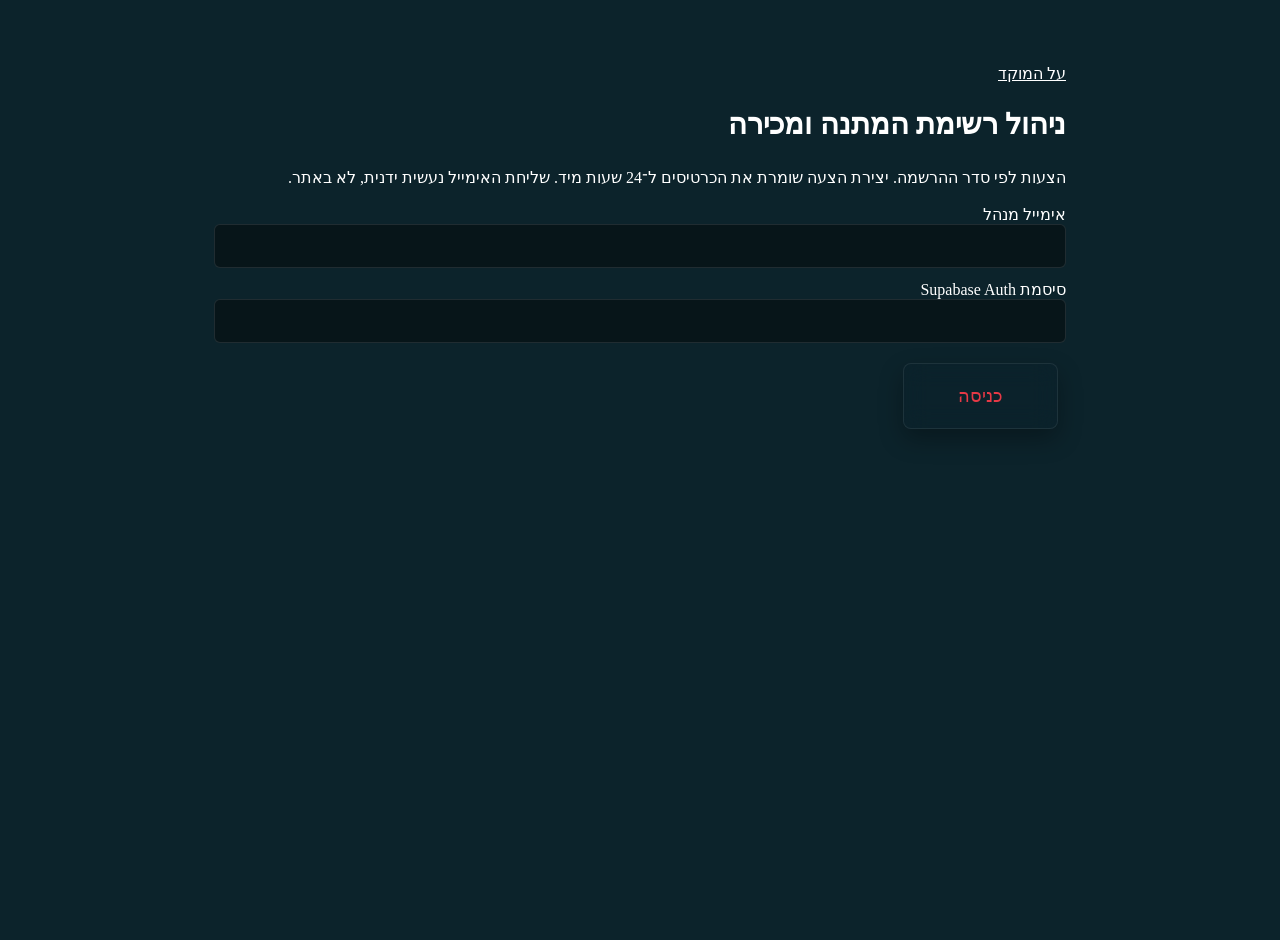
==== admin.html @ a3580128 "יצירת רשימת המתנה" ====
<!doctype html><html lang="he" dir="rtl"><head><meta charset="UTF-8"><meta name="viewport" content="width=device-width,initial-scale=1"><meta name="referrer" content="no-referrer"><meta name="robots" content="noindex,nofollow"><title>על המוקד | ניהול כרטיסים</title><link rel="stylesheet" href="css/style.css"><link rel="stylesheet" href="css/tickets-pages.css"></head><body><main class="tickets-page"><a href="./">על המוקד</a><h1>ניהול רשימת המתנה ומכירה</h1><p>הצעות לפי סדר ההרשמה. יצירת הצעה שומרת את הכרטיסים ל־24 שעות מיד. שליחת האימייל נעשית ידנית, לא באתר.</p><form id="adminLogin"><label>אימייל מנהל<input id="adminEmail" type="email" class="form-control" required autocomplete="username" dir="ltr"></label><label>סיסמת Supabase Auth<input id="adminPassword" type="password" class="form-control" required autocomplete="current-password"></label><button class="btn">כניסה</button></form><p id="adminMessage" role="status"></p><section id="adminWorkspace" hidden><button class="btn" id="adminRefresh">רענון</button><button class="btn" id="adminLogout">יציאה</button><h2>הצעות ומכירות</h2><div id="adminListings"></div><h2>תור המתנה</h2><div id="adminQueue"></div><h2>טיוטה מוכנה לשליחה ידנית</h2><p>בדקו נמען ותוכן לפני השליחה. פתיחת טיוטה אינה שולחת אימייל. פרטי קשר נחשפים רק לאחר אישור הקונה.</p><div id="adminDraft" hidden><p id="draftTo"></p><p id="draftSubject"></p><textarea id="draftBody" readonly></textarea><a id="draftMailto">פתיחת טיוטת אימייל</a><button id="draftCopy" class="btn">העתקת הטקסט</button></div></section></main><script src="js/tickets-config.js"></script><script src="js/tickets-i18n.js"></script><script src="js/tickets.js"></script><script src="js/tickets-admin.js"></script></body></html>
---- css/style.css ----
/* CSS refactor: same baseline appearance; duplicate declarations removed conservatively.
 * Remaining !important declarations preserve inline-style and cascade overrides. */
/* ========================================= */
/* 1. CSS VARIABLES & BASE SETUP             */
/* ========================================= */
:root {
    /* הצבעים המקוריים הכהים */
    --deep-bg: #0c232b;
    --pearl: #f4f7f6;
    --accent-red: #e63946;
    --accent-glow: rgba(230, 57, 70, 0.2);
    --dark-text: #0b1a20;
    --light-text: #edf2f4;

    /* המשתנים שחסרים וגרמו לשקיפות (מותאמים לצבע המקורי) */
    --card-bg: rgba(11, 26, 32, 0.95);
    /* צבע אטום כמעט לגמרי לכרטיסיות */
    --card-surface: #1a3a44;
    /* צבע לכרטיסיות ארכיון */
    --border-soft: rgba(255, 255, 255, 0.12);
}

* {
    box-sizing: border-box;
    margin: 0;
    padding: 0;
}

body {
    font-family: 'Noto Sans Hebrew', sans-serif;
    background-color: var(--deep-bg);
    color: var(--light-text);
    overflow-x: hidden;
    font-weight: 400;
    /* מבטיח טקסט רץ קריא ונקי */
}

h1,
h2,
h3,
h4 {
    font-weight: 700;
    /* במקום 900 */
}

section {
    display: flex;
    align-items: center;
    padding: 80px 20px;
    position: relative;
}

.container {
    max-width: 1100px;
    margin: 0 auto;
    width: 100%;
    z-index: 5;
}

/* ========================================= */
/* 2. SHARED COMPONENTS & UTILITIES          */
/* ========================================= */
.section-dark {
    background-color: var(--deep-bg);
    color: var(--light-text);
    background-image:
        radial-gradient(circle at 50% -20%, var(--accent-glow) 0%, transparent 60%),
        url('../assets/backgrounds/texture-bg.jpg');
    background-size: 100% 100%, cover;
    background-position: center top, center center;
    background-repeat: no-repeat;
}

.section-light {
    background-color: var(--pearl);
    color: var(--dark-text);
    background-image: none;
}

/* כפתור ברירת מחדל / להרשמה לאירוע הקרוב - שקיפות ואפקט זכוכית כמו ההדר */
.btn {
    display: inline-block;
    /* הערכים המדויקים של ה-Header העליון */
    background: rgba(12, 35, 43, 0.65);
    backdrop-filter: blur(12px);
    -webkit-backdrop-filter: blur(12px);
    border: 1px solid rgba(255, 255, 255, 0.08);

    color: var(--accent-red);
    padding: 21px 54px;
    border-radius: 8px;
    text-decoration: none;
    font-weight: 500;
    font-size: 1.15rem;
    box-shadow: 0 10px 25px rgba(0, 0, 0, 0.3);
    transition: all 0.3s ease;
    text-align: center;
}

button,
input,
select,
textarea {
    font-family: inherit;
}

.btn:hover {
    transform: translateY(-5px);
    /* התכהות עדינה בריחוף בדומה למצב scrolled של ה-Header */
    background: rgba(12, 35, 43, 0.85);
    border-color: rgba(255, 255, 255, 0.2);
    box-shadow: 0 12px 30px rgba(0, 0, 0, 0.4);
    color: var(--accent-red);
}

/* כפתור משני (לפרטים על האירוע הקרוב) */
.btn-secondary {
    background: rgba(0, 0, 0, 0.2);
    border: 1px solid rgba(255, 255, 255, 0.1);
    box-shadow: 0 10px 30px rgba(0, 0, 0, 0.2);
    color: var(--light-text);
}

.btn-secondary:hover {
    background: rgba(255, 255, 255, 0.1);
    border-color: rgba(255, 255, 255, 0.3);
    box-shadow: 0 10px 30px rgba(0, 0, 0, 0.3);
    color: var(--light-text);
    transform: translateY(-5px);
}

/* כפתור הרשמה בתוך כרטיסיית האירוע (עיצוב זהה לכפתור 'לפרטים') */
.btn-card-register {
    display: inline-block;
    background: rgba(0, 0, 0, 0.2);
    border: 1px solid rgba(255, 255, 255, 0.1);
    box-shadow: 0 10px 30px rgba(0, 0, 0, 0.2);
    color: var(--accent-red);
    padding: 21px 54px;
    border-radius: 8px;
    text-decoration: none;
    font-weight: 700;
    font-size: 1.15rem;
    transition: all 0.3s ease;
    text-align: center;
}

.btn-card-register:hover {
    background: rgba(255, 255, 255, 0.1);
    border-color: rgba(255, 255, 255, 0.3);
    box-shadow: 0 10px 30px rgba(0, 0, 0, 0.3);
    color: var(--accent-red);
    transform: translateY(-5px);
}

/* כפתור ההרשמה העליון בהדר - נשאר כמות שהוא במקור */
.header-cta {
    backdrop-filter: none !important;
}

.header-cta:hover {
    transform: translateY(-2px);
    background: rgba(230, 57, 70, 0.1) !important;
}

.draft {
    display: none !important;
}

.reveal {
    opacity: 0;
    transform: translateY(40px);
    transition: all 0.8s ease-out;
}

.reveal.visible {
    opacity: 1;
    transform: translateY(0);
}

.hero-alignment {
    text-align: right;
}

html[dir="ltr"] .hero-alignment {
    text-align: left;
}

/* ========================================= */
/* 3. HEADER & NAVIGATION                    */
/* ========================================= */
#main-header {
    position: fixed;
    top: 0;
    right: 0;
    left: 0;
    z-index: 1000;

    /* הקסם של אפקט הזכוכית */
    background: rgba(12, 35, 43, 0.65);
    /* הצבע המקורי שלך עם 65% אטימות */
    backdrop-filter: blur(12px);
    /* טשטוש אלגנטי של מה שעובר מאחורי ההדר */
    -webkit-backdrop-filter: blur(12px);
    /* תמיכה הכרחית למכשירי אפל (אייפון/מק) */

    border-bottom: 1px solid rgba(255, 255, 255, 0.08);
    transition: all 0.3s ease;
}

#main-header.scrolled {
    /* כשיורדים למטה באתר, ההדר הופך לקצת יותר אטום כדי לשמור על קריאות התפריט */
    background: rgba(12, 35, 43, 0.9);
    box-shadow: 0 4px 25px rgba(0, 0, 0, 0.5);
}

#main-header .header-container {
    max-width: none !important;
    width: 100%;
    padding: 0 40px !important;
    display: flex;
    justify-content: space-between;
    align-items: center;
    height: 80px;
}

.header-logo img {
    height: 60px;
    filter: none;
    transition: transform 0.3s ease;
}

.header-logo {
    margin-left: -0px;
}

.header-logo:hover img {
    transform: scale(1.05);
}

.header-nav-wrapper {
    display: flex;
    align-items: center;
    gap: 40px;
}

.main-nav {
    display: flex;
    gap: 30px;
}

.nav-link {
    color: var(--light-text);
    text-decoration: none;
    font-size: 1.15rem;
    font-weight: 700;
    opacity: 0.8;
    transition: all 0.3s ease;
    position: relative;
}

.nav-link::after {
    content: '';
    position: absolute;
    bottom: -5px;
    right: 0;
    width: 0;
    height: 2px;
    background: var(--accent-red);
    transition: width 0.3s ease;
}

.nav-link:hover {
    opacity: 1;
    color: var(--light-text);
}

.nav-link:hover::after {
    width: 100%;
}

.header-cta {
    padding: 10px 25px;
    font-size: 1.15rem;
    font-weight: 700;
    box-shadow: none;
    background: transparent !important;
    border: 2px solid var(--accent-red) !important;
    color: var(--accent-red) !important;
}

.hamburger {
    display: none;
    background: none;
    border: none;
    cursor: pointer;
    flex-direction: column;
    gap: 6px;
    z-index: 1001;
}

.hamburger .bar {
    width: 28px;
    height: 2px;
    background-color: var(--light-text);
    transition: all 0.3s ease;
}

/* ========================================= */
/* 4. HERO SECTION                           */
/* ========================================= */
#hero {
    min-height: 100vh;
    background: linear-gradient(rgba(2, 6, 23, 0.4), rgba(2, 6, 23, 0.95)),
        url('../assets/backgrounds/home-bg.webp') center/cover;
    border-bottom: 1px solid rgba(255, 255, 255, 0.05);
    align-items: flex-start;
    padding-top: 25vh;
}

#hero h1 {
    font-size: clamp(2.5rem, 8vw, 6.5rem);
    font-weight: 900;
    line-height: 0.9;
    margin-bottom: 20px;
    letter-spacing: -2px;
    text-shadow: 0 10px 30px rgba(0, 0, 0, 0.5);
}

.hero-sub {
    font-size: 1.5rem;
    font-weight: 400;
    line-height: 1.5;
    opacity: 0.9;
    margin-bottom: 50px;
    text-shadow: 0 2px 10px rgba(0, 0, 0, 0.5);
    max-width: 600px;
    text-align: right;
}

.hero-buttons {
    display: inline-flex;
    flex-wrap: wrap;
    gap: 20px;
    margin-bottom: 15px;
}

.price-note {
    display: block;
    margin-top: 10px;
    font-size: 0.85rem;
    font-weight: 400;
    color: rgba(255, 255, 255, 0.6);
}

.partners-banner {
    position: absolute;
    top: 30px;
    left: 50px;
    display: flex;
    align-items: center;
    gap: 40px;
    z-index: 10;
}

.partners-banner img {
    width: auto;
    background: transparent;
    filter: brightness(0) invert(1);
    opacity: 0.75;
    transition: transform 0.3s ease;
}

.partners-banner img.brand-logo {
    height: 60px;
    filter: none !important;
    opacity: 0.85 !important;
    margin-right: 15px;
    transform: translateY(5px);
}

.partners-banner img.brand-logo:hover {
    opacity: 1 !important;
    transform: scale(1.05) translateY(0px);
}

.partners-banner img.musiom-logo {
    height: 48px;
    transform: translateY(4px);
}

.partners-banner img.resize-logo {
    height: 42px;
    transform: translateY(2px);
}

.partners-banner img:not(.brand-logo):not(.musiom-logo):not(.resize-logo) {
    height: 80px;
    transform: translateY(-8px);
}

.partners-banner img:not(.brand-logo):not(.musiom-logo):not(.resize-logo):hover {
    transform: translateY(-12px) scale(1.05);
    opacity: 1;
}

.partners-banner img:not(.brand-logo):hover {
    transform: scale(1.05);
    opacity: 1;
}

/* ========================================= */
/* 5. VISION SECTION                         */
/* ========================================= */
#vision {
    min-height: auto;
    padding: 90px 20px 20px 20px;
    /* צומצם מ-90px בתחתית ל-20px בלבד */
}

.vision-block {
    border-right: none;
    padding-right: 0;
}

.vision-title {
    font-size: 2.5rem;
    font-weight: 700;
    margin-bottom: 40px;
}

/* הגריד של שני הטורים עם קו מפריד עדין באמצע */
.vision-grid {
    display: grid;
    grid-template-columns: 1fr 1fr;
    gap: 70px;
    align-items: start;
    max-width: 1050px;
    position: relative;
}

/* קו מפריד אנכי עדין מאוד בין החלקים */
.vision-grid::after {
    content: '';
    position: absolute;
    top: 5px;
    bottom: 5px;
    left: 50%;
    transform: translateX(-50%);
    width: 1px;
    background-color: rgba(11, 26, 32, 0.08);
    /* שקיפות עדינה מאוד */
}

.vision-col {
    display: flex;
    flex-direction: column;
    gap: 22px;
    /* רווח אחיד בין הכותרת לפסקאות */
}

.vision-subtitle {
    font-size: 1.5rem;
    font-weight: 700;
    color: var(--dark-text);
    margin: 0;
}

.vision-col p {
    font-size: 1rem;
    line-height: 1.6;
    font-weight: 400;
    color: var(--dark-text);
    text-align: justify;
    margin: 0;
}

/* התגית האדומה כחלק שזור ורציף בתחילת הפסקה */
.vision-inline-tag {
    font-size: 1rem;
    font-weight: 700;
    color: var(--accent-red);
    margin-left: 6px;
    display: inline;
}

.vision-badge {
    font-size: 1rem;
    font-weight: 700;
    display: inline;
    color: var(--accent-red);
    margin-left: 6px;
}

@media (max-width: 768px) {
    .vision-grid {
        grid-template-columns: 1fr;
        gap: 35px;
    }

    .vision-grid::after {
        display: none;
        /* ביטול הקו המפריד במסכים קטנים */
    }

    .vision-title {
        font-size: 1.85rem;
        margin-bottom: 25px;
    }

    .vision-col p {
        font-size: 1rem;
        text-align: right;
    }
}

/* ========================================= */
/* 6. ARCHIVE SECTION - APPLE SPOTLIGHT GLASS*/
/* ========================================= */

.container-wide {
    width: 95%;
    max-width: 1700px;
    margin: 0 auto;
}

/* המשטח החיצוני: נקי ובהיר */
.archive-section-outer {
    padding: 10px 0 70px 0 !important;
    /* 10px בלבד מלמעלה כדי להצמיד את הקפסולה לחזון */
    background-color: var(--pearl) !important;
    background-image: none !important;
    display: flex;
    justify-content: center;
    width: 100%;
}

/* קפסולת הספוטלייט: זכוכית בהירה, טשטוש עמוק וצל ענק ורך */
/* קפסולת הספוטלייט עם האפקט הקעור */
.archive-capsule {
    display: flex !important;
    align-items: stretch !important;
    height: 520px !important;
    width: 100%;
    border-radius: 28px;
    overflow: hidden;
    background: rgba(255, 255, 255, 0.55) !important;
    backdrop-filter: blur(40px) saturate(190%) !important;
    -webkit-backdrop-filter: blur(40px) saturate(190%) !important;
    border: 1px solid rgba(255, 255, 255, 0.9) !important;
    /* החלף את בלוק ה-box-shadow בלבד */
    box-shadow:
        0 16px 36px rgba(0, 0, 0, 0.08),
        0 4px 12px rgba(0, 0, 0, 0.04),
        inset 0 1px 1px rgba(255, 255, 255, 1),
        inset 0 4px 18px rgba(0, 0, 0, 0.06),
        inset 0 -2px 10px rgba(0, 0, 0, 0.03) !important;
}

/* סיידבר מהודק ומצומצם: רוחב מוקטן מ-280px ל-220px וריפודים הדוקים */
.archive-sidebar {
    flex: 0 0 180px;
    padding: 30px 22px;
    display: flex;
    flex-direction: column;
    justify-content: center;
    background: transparent !important;
    border-left: 1px solid rgba(0, 0, 0, 0.07) !important;
    z-index: 10;
}

.archive-sidebar h2 {
    font-size: 2.5rem;
    font-weight: 700;
    line-height: 1.15;
    margin-bottom: 8px;
    color: var(--dark-text) !important;
    letter-spacing: -0.5px;
}

/* ========================================= */
/* עיצוב מאוחד: כפתורי טאבים לארכיון         */
/* ========================================= */

.archive-tabs {
    display: flex;
    flex-direction: column;
    gap: 12px;
    margin-top: 20px;
}

.archive-tab-btn {
    background: transparent;
    border: none;
    color: var(--dark-text);
    opacity: 0.6;
    font-size: 1.15rem;
    font-weight: 700;
    text-align: right;
    cursor: pointer;
    padding: 5px 0;
    transition: all 0.3s ease;
    position: relative;
    width: fit-content;
    font-family: inherit;
}

.archive-tab-btn:hover {
    opacity: 0.8;
}

.archive-tab-btn.active {
    opacity: 1;
    color: var(--accent-red) !important;
}

.archive-tab-btn::after {
    content: '';
    position: absolute;
    bottom: -2px;
    right: 0;
    width: 0;
    height: 2px;
    background: var(--accent-red);
    border-radius: 2px;
    transition: width 0.3s ease;
}

.archive-tab-btn.active::after {
    width: 100%;
}

/* ========================================= */

/* מסילת התמונות */
.archive-scroll {
    flex: 1;
    height: 100% !important;
    overflow-x: auto;
    overflow-y: hidden;
    scrollbar-width: none;
    -ms-overflow-style: none;
    direction: rtl;
    background: transparent !important;
}

.archive-scroll::-webkit-scrollbar {
    display: none;
}

.archive-track-flex {
    display: flex;
    gap: 20px;
    height: 100% !important;
    padding: 30px 25px !important;
    width: max-content;
    align-items: stretch !important;
}

/* התמונות בתוך הספוטלייט */
.flex-img {
    height: 100% !important;
    width: auto !important;
    max-width: none !important;
    object-fit: cover;
    border-radius: 16px;
    flex-shrink: 0;
    border: 1px solid rgba(0, 0, 0, 0.08);
    box-shadow: 0 8px 24px rgba(0, 0, 0, 0.06);
    transition: transform 0.4s cubic-bezier(0.16, 1, 0.3, 1);
}

.flex-img:hover {
    transform: scale(1.02);
}

/* כרטיסיות אירועי העבר */
.event-card-img {
    height: 100%;
    width: 320px;
    flex-shrink: 0;
    display: flex;
    flex-direction: column;
    justify-content: flex-end;
    padding: 25px;
    text-decoration: none;
    border-radius: 16px;
    background-color: var(--card-surface);
    background-size: cover;
    background-position: center;
    background-repeat: no-repeat;
    position: relative;
    border: 1px solid var(--border-soft);
    overflow: hidden;
    transition: transform 0.4s ease;
}

/* שכבה 1 (מאחור): גרדיאנט האפלה מתוח, חל רק על הכרטיסיות הדינמיות */
.event-card-img:not(.static-card)::before {
    content: '';
    position: absolute;
    top: -2px;
    right: -2px;
    bottom: -2px;
    left: -2px;
    background: linear-gradient(0deg, rgba(12, 35, 43, 0.95) 0%, rgba(12, 35, 43, 0.3) 70%, transparent 100%) !important;
    z-index: 1;
    border-radius: inherit;
}

/* שכבה 2 (באמצע): התוכן והטקסטים */
.event-card-img * {
    position: relative;
    z-index: 2;
}

/* שכבה 3 (הכי למעלה): המסגרת. חלה על כל הכרטיסיות ולא יכולה להיות מוסתרת */
.event-card-img::after {
    content: '';
    position: absolute;
    top: 0;
    right: 0;
    bottom: 0;
    left: 0;
    border-radius: inherit;
    border: 1px solid rgba(255, 255, 255, 0.1);
    z-index: 10;
    pointer-events: none;
    /* מבטיח שהמסגרת לא תחסום לחיצות על הכרטיסייה */
    transition: border-color 0.4s ease;
}

/* אפקטים בריחוף */
.event-card-img:hover {
    transform: scale(1.02);
}

.event-card-img:hover::after {
    border-color: var(--accent-red);
}

.event-card-title {
    font-size: 1.5rem;
    font-weight: 700;
    line-height: 1.3;
    color: var(--light-text);
    display: block;
    margin-top: 5px;
    text-align: right;
}

.event-date {
    font-size: 0.85rem;
    color: var(--accent-red);
    font-weight: 700;
    display: block;
    text-align: right;
}

/* מנגנון הסתרה חכם מבוסס ID - מנצח את הכללים המקוריים בצורה תקנית ונקייה */
#archiveScroll .tab-content {
    display: none;
}

#archiveScroll .tab-content.active {
    display: flex;
}

/* ========================================= */
/* 7. LAUNCH / EVENT CARD & PROGRAM GRID     */
/* ========================================= */

#launch {
    min-height: 100vh;
}

/* מעטפת הכרטיסייה הראשית */
.featured-card {
    background: var(--card-bg);
    border: 1px solid var(--border-soft);
    border-radius: 16px;
    padding: 50px;
    cursor: pointer;
    position: relative;
    overflow: hidden;
    box-shadow: 0 20px 45px rgba(0, 0, 0, 0.2);
    transition: border-color 0.3s ease, box-shadow 0.3s ease;
}

.featured-card:hover {
    border-color: var(--accent-red);
    box-shadow: 0 25px 50px rgba(0, 0, 0, 0.3), 0 0 30px var(--accent-glow);
}

/* שורות עליונות בכותרת הכרטיס */
.launch-top-row {
    display: flex;
    justify-content: space-between;
    align-items: center;
    margin-bottom: 12px;
}

.launch-title-row {
    display: flex;
    justify-content: space-between;
    align-items: center;
    gap: 20px;
}

#launchTitle {
    font-size: 2.5rem;
    font-weight: 700;
    line-height: 1.15;
    color: var(--light-text);
}

/* אייקון פלוס/איקס מסתובב */
.card-toggle-icon {
    font-size: 3.2rem;
    font-weight: 300;
    color: var(--accent-red);
    line-height: 1;
    display: inline-block;
    cursor: pointer;
    user-select: none;
    flex-shrink: 0;
    transition: transform 0.4s cubic-bezier(0.2, 1, 0.3, 1);
}

.featured-card.active .card-toggle-icon {
    transform: rotate(45deg);
}

/* מיקום */
.location-wrapper {
    text-align: left;
    margin: 0;
    line-height: 1;
}

.location-link {
    display: inline-flex;
    align-items: center;
    gap: 6px;
    color: var(--light-text);
    text-decoration: none;
    font-size: 1.15rem;
    font-weight: 700;
    transition: color 0.3s ease;
}

.location-icon {
    width: 22px;
    height: 22px;
    color: var(--accent-red);
    flex-shrink: 0;
    transition: transform 0.3s ease;
}

.location-link:hover {
    color: var(--accent-red);
}

.location-link:hover .location-icon {
    transform: translateY(-2px);
}

/* תיבת התוכן הנפתחת */
.motion-box {
    max-height: 0;
    opacity: 0;
    overflow: hidden;
    transition: max-height 0.6s ease, opacity 0.5s ease, margin 0.5s ease, padding 0.5s ease;
    margin-top: 0;
    padding-top: 0;
    border-top: 1px solid var(--border-soft);
}

.featured-card.active .motion-box {
    max-height: 2000px;
    opacity: 1;
    margin-top: 35px;
    padding-top: 35px;
}

.section-main-title {
    font-size: 3rem;
    font-weight: 700;
    line-height: 1.15;
    letter-spacing: normal;
    margin-bottom: 40px;
    color: var(--dark-text);
}

@media (max-width: 768px) {
    .section-main-title {
        font-size: 1.85rem;
        margin-bottom: 25px;
    }
}

.section-dark .section-main-title {
    color: var(--light-text);
}

/* ========================================= */
/* תוכנייה מפוצלת (PROGRAM GRID)            */
/* ========================================= */

.program-grid {
    display: flex;
    flex-direction: column;
    margin-bottom: 35px;
}

/* לוח תוכנייה מפוצל (PROGRAM GRID) */
.program-row {
    display: grid;
    /* 85 פיקסלים לשעה, השאר לתוכן */
    grid-template-columns: 85px 1fr;
    gap: 25px;
    padding: 24px 0;
    border-bottom: 1px solid var(--border-soft);
    align-items: start;
    text-align: right;
}

.program-row:first-child {
    padding-top: 0;
}

.program-row.is-core {
    background: rgba(0, 0, 0, 0.15);
    border-radius: 12px;
    padding: 28px 20px;
    margin: 12px 0;
    border: 1px solid var(--border-soft);
}

.program-time-col {
    padding-top: 2px;
    /* יישור עדין מול הכותרת */
}

.program-time {
    color: var(--accent-red);
    font-size: 1.15rem;
    font-weight: 700;
    letter-spacing: 0.5px;
}

.program-content-col {
    display: flex;
    flex-direction: column;
    gap: 8px;
    /* רווח בין הכותרת לתיאור */
}

.program-title {
    color: var(--light-text);
    font-size: 1.15rem;
    font-weight: 700;
    margin: 0;
}

.program-body {
    color: var(--light-text);
    opacity: 0.85;
    font-size: 1rem;
    font-weight: 400;
    line-height: 1.5;
    max-width: 750px;
}

.program-body p {
    margin: 0;
}

/* ליבת הדיבייט */
.debate-core-block {
    display: flex;
    flex-direction: column;
    gap: 20px;
    width: 100%;
}

.motion-label {
    color: var(--accent-red);
    font-size: 0.85rem;
    font-weight: 700;
    text-transform: uppercase;
    letter-spacing: 1.5px;
    display: block;
}

.motion-text {
    font-size: 1.5rem;
    font-weight: 700;
    line-height: 1.3;
    margin: 0;
    color: var(--light-text);
}

/* דוברים */
.sides-grid {
    display: grid;
    grid-template-columns: 1fr 1fr;
    gap: 30px;
    margin-top: 10px;
}

.side {
    background: rgba(0, 0, 0, 0.2);
    padding: 22px;
    border-radius: 10px;
    border: 1px solid var(--border-soft);
}

.side h4 {
    font-size: 1.15rem;
    font-weight: 700;
    margin-bottom: 22px;
    color: var(--accent-red);
    text-align: center;
    position: relative;
    padding-bottom: 10px;
    display: inline-block;
    width: 100%;
}

.side h4::after {
    content: '';
    position: absolute;
    bottom: 0;
    left: 50%;
    transform: translateX(-50%);
    width: 120px;
    height: 1px;
    background-color: var(--accent-red);
    opacity: 0.6;
}

.speaker {
    display: flex;
    align-items: center;
    gap: 12px;
    margin-bottom: 15px;
    text-align: right;
}

.speaker:last-child {
    margin-bottom: 0;
}

.speaker-img {
    width: 52px;
    height: 52px;
    border-radius: 50%;
    object-fit: cover;
    border: 2px solid var(--border-soft);
}

.speaker-info p {
    font-size: 1.15rem;
    font-weight: 700;
    margin: 0 0 2px 0;
    color: var(--light-text);
}

.speaker-info span {
    font-size: 0.85rem;
    font-weight: 400;
    color: #94a3b8;
    display: block;
    line-height: 1.3;
}

/* פעולות הרשמה והערת מחיר */
.launch-actions {
    display: flex;
    flex-direction: column;
    align-items: center;
    gap: 12px;
    text-align: center;
}

/* ========================================= */
/* כרטיסיית צור קשר והתאמות מודאל            */
/* ========================================= */

#contact .featured-card.contact-card-compact {
    padding: 28px 40px;
}

.contact-header-relative {
    position: relative;
    padding-top: 5px;
}

.contact-header-relative .card-toggle-icon {
    position: absolute;
    top: 0;
    left: 0;
}

html[dir="ltr"] .contact-header-relative .card-toggle-icon {
    left: auto;
    right: 0;
}

.contact-header-bar {
    display: flex;
    justify-content: space-between;
    align-items: center;
    width: 100%;
}

.contact-toggle-bottom {
    display: inline-flex;
    align-items: center;
    justify-content: center;
    margin-top: 6px;
    height: 32px;
    font-size: 2.2rem;
    line-height: 1;
}

.featured-card.active .contact-toggle-bottom {
    transform: rotate(45deg);
}

/* מודאל אירועים */
.event-modal {
    display: none;
    position: fixed;
    inset: 0;
    z-index: 2000;
    align-items: center;
    justify-content: center;
}

.event-modal.active {
    display: flex;
}

.event-modal-backdrop {
    position: absolute;
    inset: 0;
    background: rgba(0, 0, 0, 0.85);
}

.event-modal-content {
    position: relative;
    background: var(--card-bg);
    border: 1px solid var(--border-soft);
    max-width: 900px;
    width: 90%;
    max-height: 85vh;
    overflow-y: auto;
    border-radius: 12px;
    padding: 40px;
    z-index: 2001;
    text-align: right;
}

.event-modal-content iframe {
    width: 100%;
    max-width: 100%;
    aspect-ratio: 16 / 9;
    height: auto;
    border: none;
    border-radius: 8px;
    margin-top: 15px;
}

.event-modal-close {
    position: absolute;
    top: 16px;
    left: 16px;
    background: none;
    border: none;
    color: var(--light-text);
    font-size: 2rem;
    cursor: pointer;
    line-height: 1;
}

.event-modal-gallery {
    display: grid;
    grid-template-columns: repeat(3, 1fr);
    gap: 10px;
    margin-bottom: 24px;
}

.event-modal-gallery img {
    width: 100%;
    height: 220px;
    object-fit: cover;
    border-radius: 6px;
}

.event-modal-info h3 {
    color: var(--light-text);
    font-size: 1.6rem;
    margin-bottom: 10px;
}

.event-modal-info p {
    color: rgba(255, 255, 255, 0.75);
    line-height: 1.6;
}

/* התאמות מובייל */
@media (max-width: 768px) {

    .launch-title-row {
        flex-direction: column;
        align-items: center;
        text-align: center;
        gap: 8px;
    }

    #launchTitle {
        font-size: 1.85rem;
        width: 100%;
        text-align: center;
    }

    .card-toggle-icon {
        font-size: 2.4rem;
        margin-top: 4px;
    }

    .location-wrapper .location-link {
        font-size: 0.85rem;
    }

    .program-row {
        grid-template-columns: 60px 1fr;
        /* שומר את השעה בצד, אבל בקטן יותר */
        gap: 15px;
        padding: 16px 0;
    }

    /* הופך את כל שורת ליבת הדיבייט במובייל לעמודה אחת מלאה */
    .program-row.is-core {
        padding: 18px 14px;
        display: flex;
        flex-direction: column;
        gap: 12px;
    }

    /* הטקסט והדוברים מקבלים את מלוא הרוחב של הכרטיסייה ללא הגבלה */
    .program-row.is-core .motion-text,
    .program-row.is-core .sides-grid {
        width: 100%;
        margin: 0;
    }

    .sides-grid {
        gap: 16px;
    }

    #contact .featured-card.contact-card-compact {
        padding: 24px 20px;
    }

    html[dir="ltr"] .speaker,
    html[dir="ltr"] .speaker-info {
        text-align: center !important;
    }
}

/* ========================================= */
/* 8. NETWORKING & FUTURE SECTION            */
/* ========================================= */
.networking-section {
    background: linear-gradient(rgba(12, 5, 15, 0.7), rgba(10, 5, 15, 0.95)),
        url('../assets/backgrounds/networking-section.jpg') center/cover;
    background-attachment: fixed;
    border-top: 1px solid rgba(255, 255, 255, 0.05);
    border-bottom: 1px solid rgba(255, 255, 255, 0.05);
    padding: 150px 20px;
}

.networking-glass-card {
    background: rgba(12, 35, 43, 0.8);
    backdrop-filter: blur(20px);
    border: 1px solid rgba(255, 255, 255, 0.1);
    border-top: 1px solid rgba(255, 255, 255, 0.2);
    padding: 80px 60px;
    border-radius: 12px;
    text-align: center;
    max-width: 900px;
    margin: 0 auto;
    box-shadow: 0 40px 80px rgba(0, 0, 0, 0.6);
}

#future {
    min-height: 0;
}

@media (min-width: 769px) {
    #future {
        align-items: flex-start;
        padding-bottom: 160px;
    }
}

.event-list {
    border-top: 2px solid rgba(0, 0, 0, 0.1);
}

.event-row {
    padding: 40px 0;
    border-bottom: 1px solid rgba(0, 0, 0, 0.1);
    cursor: pointer;
    transition: all 0.4s ease;
    position: relative;
}

.event-row:hover {
    padding-right: 20px;
    background: linear-gradient(90deg, rgba(0, 0, 0, 0.02) 0%, transparent 100%);
}

.event-header {
    display: flex;
    justify-content: space-between;
    align-items: center;
}

.event-header-titles h3 {
    font-size: 1.5rem;
    font-weight: 700;
    margin-bottom: 5px;
    transition: color 0.3s;
}

.event-row:hover .event-header-titles h3 {
    color: var(--accent-red);
}

.toggle-icon {
    font-size: 3rem;
    font-weight: 300;
    color: var(--accent-red);
    transition: transform 0.5s cubic-bezier(0.2, 1, 0.3, 1);
    line-height: 1;
}

.event-row.open .toggle-icon {
    transform: rotate(45deg);
}

.event-details {
    max-height: 0;
    overflow: hidden;
    opacity: 0;
    transition: all 0.5s cubic-bezier(0.2, 1, 0.3, 1);
}

.event-row.open .event-details {
    max-height: 800px;
    opacity: 1;
    margin-top: 30px;
}

.event-details-content {
    padding-right: 20px;
    border-right: 4px solid rgba(255, 255, 255, 0.2);
}

.event-details-content p {
    font-size: 1rem;
    font-weight: 400;
    max-width: 800px;
    margin-bottom: 20px;
}

.event-details-content .status {
    display: inline-block;
    background: rgba(0, 0, 0, 0.05);
    padding: 8px 16px;
    border-radius: 4px;
    font-weight: 700;
    font-size: 1.15rem;
}

/* ========================================= */
/* 9. CONTACT SECTION                        */
/* ========================================= */
#contact {
    padding: 60px 20px 15px 20px;
    height: auto;
    align-items: flex-start;
}

/* העטיפה שמאחדת את הטופס וכפתור הניוזלטר */
.contact-wrapper {
    max-width: 550px;
    margin: 0 auto;
    display: flex;
    flex-direction: column;
    gap: 15px;
    /* המרווח המדויק בין כרטיסיית הטופס לכפתור התפוצה */
}

#contact h3 {
    font-size: 1.5rem;
    font-weight: 700;
}

/* עיצוב משלים לכפתור התפוצה מתחת לטופס */
.mailing-list-banner {
    width: 100%;
}

.mailing-list-banner .btn {
    width: 100%;
    /* מותח את הכפתור שיהיה באותו רוחב בדיוק כמו הטופס */
    background: rgba(0, 0, 0, 0.2);
    border: 1px solid rgba(255, 255, 255, 0.1);
    box-shadow: 0 10px 30px rgba(0, 0, 0, 0.2);
}

.mailing-list-banner .btn:hover {
    background: rgba(255, 255, 255, 0.1);
    border-color: rgba(255, 255, 255, 0.3);
}

.form-group {
    display: flex;
    flex-direction: column;
    gap: 8px;
    text-align: right;
    margin-bottom: 20px;
}

.form-group label {
    font-size: 0.85rem;
    font-weight: 700;
    color: var(--accent-red);
}

.form-control {
    width: 100%;
    padding: 12px 15px;
    background: rgba(0, 0, 0, 0.4);
    border: 1px solid rgba(255, 255, 255, 0.1);
    border-radius: 6px;
    color: var(--light-text);
    font-family: 'Noto Sans Hebrew', sans-serif;
    font-size: 1rem;
    font-weight: 400;
    outline: none;
    transition: all 0.3s ease;
}

.form-control:focus {
    border-color: var(--accent-red);
    box-shadow: 0 0 15px var(--accent-glow);
}

.contact-form .btn {
    width: 100%;
    margin-top: 10px;
    padding: 15px;
    border: none;
    cursor: pointer;
}

#contact .featured-card {
    max-width: 100%;
    margin: 0;
    padding: 40px;
    border-radius: 12px;
    box-shadow: 0 4px 15px rgba(0, 0, 0, 0.3) !important;
    /* צל קטן ומרומז */
}

/* ========================================= */
/* 10. FOOTER                                */
/* ========================================= */
footer {
    background-color: #0c232b;
    background-image: url('../assets/backgrounds/texture-bg.jpg');
    background-size: cover;
    background-position: center bottom;
    background-repeat: no-repeat;
    padding: 50px 20px 30px 20px;
    text-align: center;
    color: var(--light-text);
    width: 100%;
}

footer p {
    font-size: 0.85rem;
    font-weight: 400;
}

.social-title {
    font-size: 1.15rem;
    font-weight: 500;
    margin-bottom: 20px;
    color: var(--light-text);
    opacity: 0.9;
    margin-left: -20px;
}

.social-links {
    display: flex;
    justify-content: center;
    align-items: center;
    gap: 25px;
    margin-bottom: 25px;
    margin-left: 20px;
}

.social-links a {
    color: white;
    opacity: 0.6;
    transition: all 0.3s ease;
    display: inline-flex;
    align-items: center;
    justify-content: center;
    width: 40px;
    height: 40px;
}

.social-links a svg {
    width: 34px !important;
    height: 34px !important;
    flex-shrink: 0;
    display: block;
}

.social-links a:hover {
    opacity: 1;
    color: var(--accent-red);
    transform: translateY(-3px);
}

.footer-split {
    justify-content: space-between;
    align-items: center;
    gap: 40px;
    text-align: right;
    padding-top: 20px;
    width: 100%;
}

.footer-community {
    flex: 0 0 auto;
}

.footer-community .social-links {
    justify-content: flex-start;
    margin-bottom: 0;
}

.footer-partners {
    flex: 1;
    display: flex;
    margin-left: -120px;
}

.footer-partners .partners-banner {
    position: static;
    display: flex;
    align-items: center;
    gap: 40px;
    padding: 0;
    margin-right: auto;
    margin-left: 0;
}

.footer-partners .partners-banner img {
    opacity: 1 !important;
}

.footer-partners .partners-banner img:not(.brand-logo) {
    filter: brightness(0) invert(1);
}

.footer-partners .partners-banner img.brand-logo {
    filter: none !important;
}


/* 3. מוודאים שהלוגואים והכפתורים בפוטר צפים מעל הרקע ונשארים לחיצים */
footer {
    z-index: 1;
}

/* ========================================= */
/* רקע אחיד רציף ללא תפרים                   */
/* ========================================= */
.bottom-unified-wrapper {
    background-color: var(--deep-bg);
    background-image:
        radial-gradient(circle at 50% -20%, var(--accent-glow) 0%, transparent 60%),
        url('../assets/backgrounds/texture-bg.jpg');
    background-size: 100% 100%, cover;
    background-position: center top, center center;
    background-repeat: no-repeat;
    width: 100%;
}

/* מעלים את הרקעים הכפולים מהילדים כדי לחשוף את הקנבס המשותף */
#contact.section-dark,
footer {
    background: transparent !important;
    border: none !important;
}

/* ========================================= */
/* מירכוז מושלם של התפריט בדסקטופ            */
/* ========================================= */
@media (min-width: 769px) {
    #main-header .header-container {
        position: relative;
        /* מגדיר את גבולות הגזרה למיקום האבסולוטי */
    }

    .header-nav-wrapper {
        position: absolute;
        left: 50%;
        transform: translateX(-50%);
        /* ממקם את מרכז התפריט בול באמצע המסך */
    }
}

/* ========================================= */
/* 11. MOBILE RESPONSIVENESS                 */
/* ========================================= */
@media (max-width: 768px) {
    section {
        padding: 60px 15px;
    }

    /* Header Mobile Adjustments */
    .header-container {
        height: 70px;
    }

    .header-logo img {
        height: 32px;
    }

    .hamburger {
        display: flex;
    }

    .header-nav-wrapper {
        position: fixed;
        top: 0;
        right: -100%;
        width: 100%;
        height: 100vh;
        background: var(--deep-bg);
        flex-direction: column;
        justify-content: center;
        align-items: center;
        gap: 40px;
        transition: right 0.4s cubic-bezier(0.2, 1, 0.3, 1);
        z-index: 1000;
        border-left: 1px solid rgba(255, 255, 255, 0.05);
    }

    .header-nav-wrapper.active {
        right: 0;
    }

    .main-nav {
        flex-direction: column;
        align-items: center;
        gap: 30px;
    }

    .nav-link {
        font-size: 1.5rem;
    }

    .hamburger.active .bar:nth-child(1) {
        transform: translateY(8px) rotate(45deg);
    }

    .hamburger.active .bar:nth-child(2) {
        opacity: 0;
    }

    .hamburger.active .bar:nth-child(3) {
        transform: translateY(-8px) rotate(-45deg);
    }

    #hero {
        padding-top: 170px;
        text-align: center;
        align-items: flex-start;
    }

    #hero h1 {
        letter-spacing: normal;
        line-height: 1.15;
        margin-bottom: 25px;
    }

    .btn {
        width: 100%;
        padding: 18px 20px;
    }

    .hero-sub {
        font-size: 1.3rem;
        margin-bottom: 120px;
        text-align: center;
    }

    .partners-banner {
        position: absolute;
        top: 25px;
        left: 0;
        right: 0;
        flex-wrap: wrap;
        justify-content: center;
        align-items: center !important;
        gap: 15px;
        margin: 0 auto;
        padding: 0 15px;
    }

    .partners-banner img {
        height: 35px;
        max-width: 120px;
        transform: translateY(0) !important;
    }

    .partners-banner img.brand-logo {
        height: 38px !important;
        margin: 0 !important;
    }

    .partners-banner img.musiom-logo {
        height: 28px !important;
    }

    .partners-banner img.resize-logo {
        height: 25px !important;
    }

    .partners-banner img:not(.brand-logo):not(.musiom-logo):not(.resize-logo) {
        height: 50px !important;
    }

    .vision-block {
        border-right: none;
        border-top: 6px solid rgba(255, 255, 255, 0.2);
        padding-right: 0;
        padding-top: 30px;
    }

    .vision-title {
        font-size: 2rem;
        /* הוקטן מ-2.5rem הענק */
        line-height: 1.2;
    }

    .vision-block p {
        font-size: 1.1rem !important;
        /* הוקטן מ-1.3rem כדי שייכנס נורמלי בשורה */
        padding: 0 5px;
        /* ביטול שולי ה-25px שמחצו את הטקסט */
        line-height: 1.45 !important;
    }


    .archive-track {
        grid-template-columns: repeat(8, 130px) !important;
        grid-template-rows: repeat(3, 110px) !important;
        padding: 0 20px;
    }

    .event-modal-gallery {
        grid-template-columns: 1fr;
    }

    .event-modal-content {
        padding: 24px;
    }

    .featured-card {
        padding: 30px 20px;
    }

    .featured-card>div {
        flex-direction: column;
        align-items: flex-start !important;
        gap: 20px;
    }

    .featured-card h3 {
        font-size: 2rem !important;
    }

    .motion-text {
        font-size: 1.5rem;
    }

    .sides-grid {
        grid-template-columns: 1fr;
        gap: 25px;
    }

    .side {
        padding: 20px;
    }

    .speaker {
        flex-direction: column;
        text-align: center;
    }

    .networking-section {
        padding: 40px 15px !important;
        background-attachment: scroll !important;
        background-size: cover !important;
        background-position: center center !important;
    }

    .networking-glass-card {
        padding: 30px 20px !important;
        border-radius: 16px;
    }

    .networking-glass-card h2 {
        font-size: 2.2rem !important;
    }

    .networking-glass-card p {
        font-size: 1.1rem !important;
    }

    #future h2 {
        font-size: 1.8rem !important;
        margin-bottom: 30px !important;
    }

    .event-row {
        padding: 25px 0;
    }

    .event-header {
        align-items: flex-start;
    }

    .event-header-titles h3 {
        font-size: 1.6rem;
    }

    .toggle-icon {
        margin-top: -5px;
    }

    .event-details-content p {
        font-size: 1.1rem;
        /* הוקטן מ-1.2rem */
        padding: 0 5px;
        /* מוסיף מרווח נשימה קל בצדדים */
    }

    .footer-split {
        flex-direction: column;
        text-align: center;
        gap: 50px;
    }

    .footer-community .social-links {
        justify-content: center;
        margin-left: 0;
    }

    .footer-partners {
        justify-content: center;
        margin-left: 0;
    }

    .footer-partners .partners-banner {
        justify-content: center;
        flex-wrap: wrap;
    }
}

/* התאמה ספציפית למסכים קטנים (מובייל) - תוספת גדולה יותר */
@media (max-width: 400px) {
    #contact::before {
        height: calc(100% + 800px) !important;
        /* מכסה בדיוק את הערימה במובייל */
    }

    /* תוספת קטנה כדי לוודא שגם לפוטר אין רקע במובייל */
    footer {
        background: transparent !important;
    }

    /* הידוק צור קשר והפוטר למסך מובייל יחיד */
    #contact {
        padding: 30px 15px 10px 15px;
        /* צמצום משמעותי של הריפוד העליון והתחתון */
    }

    .contact-wrapper {
        gap: 10px;
        /* מרווח הדוק יותר בין כרטיסיית צור קשר לכפתור התפוצה */
    }

    footer {
        padding: 15px 15px 20px 15px;
        /* איפוס השטח המת שמעל הפוטר */
    }

    .footer-split {
        gap: 20px;
        /* צמצום המרווח בין הרשתות החברתיות ללוגואים מ-50px ל-20px */
    }

    .social-title {
        margin-bottom: 12px;
        font-size: 1.1rem;
    }

    .social-links {
        gap: 18px;
        margin-bottom: 15px;
    }

    .social-links a {
        width: 32px;
        height: 32px;
    }

    .social-links a svg {
        width: 26px !important;
        height: 26px !important;
    }

    .footer-partners .partners-banner {
        gap: 15px;
        /* צמצום המרווחים בין הלוגואים של השותפים */
    }

    footer p[data-i18n="footer_copyright"] {
        margin-top: 20px;
        /* הקטנת הרווח שמעל שורת זכויות היוצרים */
    }
}


/* ========================================= */
/* תיקוני מובייל ספציפיים                    */
/* ========================================= */

/* --- מצב דסקטופ (מסכים גדולים) --- */
/* מסתירים את הכפתור שמיועד להמבורגר */
.mobile-lang-item,
.mobile-only {
    display: none !important;
}

/* מוודאים שהכפתור של ההדר מופיע */
.desktop-only {
    display: inline-block !important;
}

/* --- מצב מובייל (מסכים קטנים) --- */
@media (max-width: 768px) {

    /* 1. הקטנת טקסטים במודל למובייל (דורס את העיצוב הפנימי) */
    #modalTitle {
        font-size: 1.85rem !important;
        font-weight: 700 !important;
        margin-bottom: 15px !important;
    }

    #modalMotion {
        font-size: 1.5rem !important;
        font-weight: 700 !important;
        margin-bottom: 30px !important;
    }

    #resVotesA,
    #resVotesB {
        font-size: 1.85rem !important;
        font-weight: 700 !important;
    }

    /* ===================================================
       סידור מובייל ארכיון - הפרדה מוחלטת ותקינה 
       =================================================== */

    /* 1. כפתורים וטאבים */
    .archive-section-outer .archive-sidebar {
        display: block !important;
        width: 100%;
        padding: 22px 15px 12px !important;
        /* הגדלת הריפוד העליון מ-8px ל-22px והוספת 12px בתחתית */
        text-align: center;
        border-bottom: 1px solid rgba(0, 0, 0, 0.08);
        flex: 0 0 auto !important;
    }

    .archive-section-outer .archive-sidebar h2 {
        font-size: 1.6rem !important;
        margin-bottom: 6px !important;
        /* רווח נעים בין הכותרת לטאבים */
        line-height: 1.1 !important;
    }

    .archive-section-outer .archive-tabs {
        display: flex !important;
        flex-direction: row !important;
        justify-content: center !important;
        gap: 16px !important;
        margin-top: 6px !important;
        margin-bottom: 4px !important;
    }

    .archive-section-outer .archive-tab-btn {
        display: inline-block !important;
        padding: 4px 10px !important;
        font-size: 0.95rem;
    }

    /* 2. הקפסולה ואזור הגלילה */
    .archive-section-outer .archive-capsule {
        display: flex;
        flex-direction: column;
        height: auto !important;
        padding-bottom: 8px !important;
        overflow: hidden;
    }

    .archive-section-outer .archive-scroll {
        width: 100%;
        height: 270px !important;
        overflow-x: auto;
        overflow-y: hidden !important;
    }

    .archive-section-outer .archive-track-flex {
        display: flex;
        flex-direction: row;
        align-items: center;
        height: 100% !important;
        padding: 4px 15px 8px !important;
        gap: 15px;
    }

    .archive-section-outer .archive-track-flex>* {
        height: 250px !important;
        flex-shrink: 0;
    }

    .archive-section-outer img.flex-img {
        width: auto !important;
        max-width: none !important;
        object-fit: cover;
        border-radius: 10px;
    }

    /* 3. כרטיסיית הכתבה הסטטית - שחרור הרוחב שיתאים עצמו אוטומטית כמו התמונות */
    .archive-section-outer .event-card-img.static-card {
        width: auto !important;
        min-width: auto !important;
        max-width: none !important;
        flex: 0 0 auto !important;
        height: 250px !important;
        padding: 0 !important;
        border-radius: 10px !important;
        overflow: hidden;
        position: relative !important;
        display: block !important;
    }

    .archive-section-outer .event-card-img.static-card .card-bg-img {
        width: auto !important;
        height: 100% !important;
        object-fit: cover;
        display: block !important;
        position: static !important;
    }

    .archive-section-outer .event-card-img.static-card .card-text-overlay {
        position: absolute !important;
        top: 0;
        right: 0;
        bottom: 0;
        left: 0;
        padding: 15px !important;
        display: flex !important;
        flex-direction: column;
        justify-content: flex-end;
        z-index: 2 !important;
    }

    /* 4. אירועי עבר (דינמי) - צרה וורטיקלית */
    .archive-section-outer .event-card-img:not(.static-card) {
        width: 175px !important;
        min-width: 175px !important;
        max-width: 175px !important;
        flex: 0 0 175px !important;
        height: 250px !important;
        border-radius: 10px !important;
        padding: 15px !important;
        display: flex !important;
        flex-direction: column !important;
        justify-content: flex-end !important;
        background-size: cover !important;
        background-position: center !important;
        overflow: hidden;
        position: relative !important;
    }

    /* 5. הצללה לכל הכרטיסיות */
    .archive-section-outer .event-card-img::before {
        content: '';
        position: absolute;
        top: 0;
        right: 0;
        bottom: 0;
        left: 0;
        background: linear-gradient(0deg, rgba(12, 35, 43, 0.95) 0%, rgba(12, 35, 43, 0.3) 70%, transparent 100%) !important;
        z-index: 1 !important;
        display: block !important;
    }

    /* 6. כיתובים */
    .archive-section-outer .event-card-img * {
        position: relative;
        z-index: 2 !important;
    }

    .archive-section-outer .event-card-img h3,
    .archive-section-outer .event-card-img .event-card-title {
        display: block !important;
        font-size: 1.05rem !important;
        line-height: 1.25 !important;
        color: var(--light-text) !important;
        text-align: right !important;
        margin-bottom: 5px !important;
        text-shadow: 0 2px 4px rgba(0, 0, 0, 0.8) !important;
        white-space: normal;
    }

    .archive-section-outer .event-card-img span,
    .archive-section-outer .event-card-img .event-date {
        display: block !important;
        font-size: 0.85rem !important;
        color: var(--accent-red) !important;
        font-weight: 700 !important;
        text-align: right !important;
    }

    /* ========================================= */
    /* תפריט מובייל נפתח והגדרות כפתורים         */
    /* ========================================= */

    /* רוצחים את הכפתור העליון (הדסקטופ) לחלוטין שלא ייתקע לנו מול הפנים! */
    .desktop-only {
        display: none !important;
    }

    /* מציגים את הפריט של מחליף השפה שבתוך ההמבורגר */
    .mobile-lang-item {
        display: block !important;
        width: 100%;
        margin-top: 15px;
        text-align: center;
    }

    /* מעצבים את הכפתור עצמו שיראה טוב בתוך התפריט הנפתח */
    .mobile-only {
        display: inline-block !important;
        padding: 10px;
        background-color: var(--deep-bg);
        color: var(--light-text);
        border: 1px solid rgba(255, 255, 255, 0.2);
        border-radius: 5px;
        font-size: 0.85rem;
        font-weight: 700;
        width: 80%;
        margin: 0 auto;
    }

    /* סידור ההדר עצמו */
    #main-header .header-container {
        display: flex;
        justify-content: space-between;
        align-items: center;
        width: 100%;
        position: relative;
    }

    /* התפריט הנפתח - מוסתר בשגרה */
    #main-header .header-nav-wrapper {
        display: none;
        position: absolute;
        top: 100%;
        left: 0;
        right: 0;
        background-color: #0c232b;
        flex-direction: column;
        padding: 20px 0;
        box-shadow: 0 8px 16px rgba(0, 0, 0, 0.3);
        z-index: 999;
    }

    /* הצגת התפריט כשהוא פעיל */
    #main-header .header-nav-wrapper.active {
        display: flex;
    }

    /* סידור הרשימה הפנימית */
    #main-header .main-nav {
        display: flex;
        flex-direction: column;
        width: 100%;
        margin-bottom: 20px;
    }

    /* עיצוב הקישורים */
    #main-header .main-nav .nav-link {
        padding: 12px 24px;
        font-size: 1.15rem;
        font-weight: 700;
        text-align: right;
        color: #ffffff;
        border-bottom: 1px solid rgba(255, 255, 255, 0.03);
    }

    /* כפתור ההרשמה */
    #main-header #headerRegisterBtn {
        width: calc(100% - 48px);
        margin: 0 24px;
        text-align: center;
        box-sizing: border-box;
    }

    /* תיקון מרכוז כפתורים (Hero) - מובייל בלבד! */
    #hero .hero-buttons {
        display: flex !important;
        flex-direction: column !important;
        align-items: center !important;
        width: 100% !important;
        margin-top: 30px !important;
        justify-content: center !important;
    }

    #hero .hero-buttons .btn {
        width: 85% !important;
        max-width: 320px !important;
        margin: 0 auto !important;
        text-align: center !important;
    }
}

/* ========================================= */
/* תמיכה חכמה בכיוון מסמך (LTR - אנגלית)     */
/* ========================================= */
html[dir="ltr"] .archive-scroll {
    direction: ltr !important;
}

html[dir="ltr"] .footer-split {
    text-align: left;
}

html[dir="ltr"] .footer-partners {
    margin-left: 0;
    margin-right: -120px;
    /* הופך את המרווח השלילי לצד השני */
}

html[dir="ltr"] .footer-partners .partners-banner {
    margin-right: 0;
    margin-left: auto;
}

html[dir="ltr"] .social-title {
    margin-left: 0;
    margin-right: -20px;
}

html[dir="ltr"] .social-links {
    margin-left: 0;
    margin-right: auto;
}

/* איפוס מוחלט של מרווחים שליליים בפוטר לדסקטופ ולמובייל */
.footer-partners {
    margin-left: 0 !important;
    margin-right: 0 !important;
}

html[dir="ltr"] .footer-partners {
    margin-right: 0 !important;
    margin-left: 0 !important;
}

/* הבטחה שהאלמנטים לא יידחסו אחד על השני במסכים בינוניים */
.footer-split {
    display: flex;
    flex-wrap: wrap;
    justify-content: space-between !important;
    gap: 30px !important;
}

/* יישור הלוגואים לפי כיוון השפה בדסקטופ */
@media (min-width: 769px) {
    .partners-banner {
        justify-content: flex-end;
    }

    html[dir="ltr"] .partners-banner {
        justify-content: flex-start;
    }
}

/* העלמה אגרסיבית של לחצן השפה של המובייל במסכי דסקטופ */
@media (min-width: 769px) {

    .mobile-lang-item,
    .mobile-selector,
    .main-nav .mobile-selector,
    .main-nav .mobile-lang-item {
        display: none !important;
    }
}

/* עיצוב נקי ואלגנטי למחליף השפה במובייל */
.mobile-lang-item .mobile-selector {
    background-color: transparent !important;
    color: var(--light-text) !important;
    border: none !important;
    outline: none !important;
    font-size: 1rem !important;
    font-weight: 700 !important;
    /* תואם לגודל של שאר הקישורים בהמבורגר */
    font-family: inherit;
    padding: 12px 24px !important;
    cursor: pointer;
    text-align: center;
    text-align-last: center;
    /* עוזר למרכז את הטקסט בתוך ה-select */
}

/* צביעת הרקע של התפריט הנפתח עצמו כדי שלא יהיה לבן וצורם */
.mobile-lang-item .mobile-selector option {
    background-color: var(--deep-bg);
    color: var(--light-text);
    font-size: 0.5rem;
}

/* כרטיסייה שמתאימה את עצמה לרוחב התמונה */
.event-card-img.auto-width {
    width: auto !important;
    /* מבטל את ה-300px הקבוע */
    padding: 0 !important;
    /* מעביר את ה-padding לתוכן הפנימי */
    position: relative;
}

.event-card-img .card-bg-img {
    height: 100%;
    width: auto;
    object-fit: cover;
    display: block;
}

.card-text-overlay {
    position: absolute;
    top: 0;
    left: 0;
    right: 0;
    bottom: -1px;
    /* מותח את ההצללה פיקסל אחד למטה כדי למנוע זליגת אור בתחתית */
    padding: 25px;
    display: flex;
    flex-direction: column;
    justify-content: flex-end;
    background: linear-gradient(0deg, rgba(12, 35, 43, 0.95) 0%, rgba(12, 35, 43, 0.3) 70%, transparent 100%);
    z-index: 2;
}

/* יישור שמאלה אוטומטי לכל אלמנטי התוכן כשהשפה באנגלית */
html[dir="ltr"] .program-row,
html[dir="ltr"] .speaker,
html[dir="ltr"] .location-wrapper,
html[dir="ltr"] .form-group,
html[dir="ltr"] .event-details-content,
html[dir="ltr"] .archive-tab-btn,
html[dir="ltr"] .event-card-title,
html[dir="ltr"] .event-date,
html[dir="ltr"] .vision-col p {
    text-align: left !important;
}

/* סידור ספציפי של אייקון המיקום לאנגלית */
html[dir="ltr"] .location-link {
    flex-direction: row-reverse;
    justify-content: flex-end;
}

/* ========================================= */
/* 12. NEWSLETTER MODAL                      */
/* ========================================= */
.newsletter-modal-box {
    max-width: 480px !important;
    padding: 50px 40px !important;
    text-align: center !important;
    background: rgba(12, 35, 43, 0.85) !important;
    backdrop-filter: blur(20px) !important;
    -webkit-backdrop-filter: blur(20px) !important;
    border: 1px solid rgba(255, 255, 255, 0.08) !important;
    border-radius: 12px !important;
    box-shadow: 0 25px 60px rgba(0, 0, 0, 0.6) !important;
}

/* כפתור סגירה עדין */
.newsletter-modal-box .event-modal-close {
    top: 20px;
    left: 20px;
    font-size: 1.5rem;
    font-weight: 300;
    opacity: 0.4;
    transition: opacity 0.2s ease, transform 0.2s ease;
}

.newsletter-modal-box .event-modal-close:hover {
    opacity: 1;
    transform: rotate(90deg);
}

/* תגית עליונה */
.newsletter-modal-box .motion-label {
    font-size: 0.85rem;
    font-weight: 700;
    letter-spacing: 1.5px;
    margin-bottom: 8px;
    opacity: 0.9;
}

/* כותרת מעודנת (בלי עובי 900) */
.newsletter-modal-title {
    font-size: 1.5rem !important;
    font-weight: 700 !important;
    margin-bottom: 12px !important;
    color: var(--light-text);
    letter-spacing: -0.5px;
}

/* פסקת תיאור */
.newsletter-modal-desc {
    font-size: 1rem !important;
    font-weight: 400 !important;
    line-height: 1.6 !important;
    color: rgba(255, 255, 255, 0.7) !important;
    margin-bottom: 28px !important;
}

/* שדות קלט אווריריים */
.newsletter-modal-box .form-control {
    background: rgba(0, 0, 0, 0.25) !important;
    border: 1px solid rgba(255, 255, 255, 0.12) !important;
    border-radius: 6px !important;
    padding: 14px 16px !important;
    font-size: 1rem !important;
    font-weight: 400 !important;
    font-family: inherit !important;
}

.newsletter-modal-box .form-control:focus {
    border-color: var(--accent-red) !important;
    background: rgba(0, 0, 0, 0.4) !important;
    box-shadow: 0 0 15px var(--accent-glow) !important;
}

/* כפתור אישור */
.newsletter-modal-box .btn {
    font-family: inherit !important;
    font-size: 1.15rem !important;
    font-weight: 700 !important;
    padding: 14px 20px !important;
    border-radius: 6px !important;
}

/* הודעת הצלחה מינימליסטית */
#newsletterSuccessMsg {
    color: var(--light-text) !important;
    font-size: 1.15rem !important;
    font-weight: 500 !important;
    background: rgba(255, 255, 255, 0.05);
    border: 1px solid rgba(255, 255, 255, 0.1);
    border-radius: 8px;
    padding: 16px;
    margin: 20px 0 0 0 !important;
}

.newsletter-box,
.contact-card,
.contact-form-container,
.featured-card {
    background: rgba(11, 26, 32, 0.6) !important;
    backdrop-filter: blur(12px) !important;
    -webkit-backdrop-filter: blur(12px) !important;
    border: 1px solid rgba(255, 255, 255, 0.08) !important;
    box-shadow: 0 30px 60px rgba(0, 0, 0, 0.4) !important;
}

/* ===================================================
       תיקוני קוסמטיקה וטיפוגרפיה למובייל (לפי הערות)
       =================================================== */

/* 1. יישור טקסט החזון לשני הצדדים (Block) */
.vision-block p,
.vision-col p {
    text-align: justify !important;
    padding: 0 !important;
    /* ביטול פדינג מיותר שדחס את הטקסט */
}


/* 3. שחיטת הכותרות הענקיות במובייל למידות הגיוניות */

/* כותרת עליונה של האירוע הקרוב (שמוגדרת כרגע על 3rem) */
#launchDate {
    font-size: 2.5rem !important;
    margin-bottom: 25px !important;
    -webkit-font-smoothing: antialiased;
    -moz-osx-font-smoothing: grayscale;
}

/* כותרת אירועים עתידיים במורד הדרך (הייתה 2.5rem) */
#future h2 {
    font-size: 2.5rem !important;
    margin-bottom: 25px !important;
}

/* כותרת קריאה לפעולה באזור צור קשר ("יש לכם דיבייט...") */
#contact .featured-card h3 {
    font-size: 1.4rem !important;
    line-height: 1.3 !important;
    white-space: normal;
}

html[dir="ltr"] .vision-col p,
html[dir="ltr"] .vision-block p {
    text-align: justify !important;
}
/* Responsive fixes: approved visual changes, layered after the existing cascade. */
/* Keep article text inside its image card, including long English headlines. */
.archive-section-outer .event-card-img .card-text-overlay {
    min-width: 0;
    max-width: 100%;
    box-sizing: border-box;
}
.archive-section-outer .event-card-img .event-card-title {
    min-width: 0;
    max-width: 100%;
    overflow-wrap: anywhere;
    white-space: normal;
    line-height: 1.3;
}
/* Use the established mobile navigation on narrow tablets too. */
@media (min-width: 769px) and (max-width: 1024px) {
    #main-header .header-container {
        padding-inline: 24px !important;
    }
    .header-nav-wrapper,
    .main-nav {
        gap: 14px;
    }
    .main-nav .nav-link {
        font-size: 0.95rem;
        white-space: nowrap;
    }
    .header-logo img {
        height: 48px;
    }
}
@media (max-width: 768px) {
    .archive-section-outer .archive-tab-btn,
    .lang-selector,
    .social-links a,
    .hamburger {
        min-height: 44px;
        min-width: 44px;
    }
    .social-links a {
        display: inline-flex;
        align-items: center;
        justify-content: center;
    }
    /* The future section's 100vh minimum centered its short content vertically. */
    #future {
        min-height: 0;
        padding-block: 64px;
    }
}
/* Constrain the static article card to the visible archive pane. */
@media (min-width: 769px) and (max-width: 1024px) {
    .archive-section-outer .event-card-img.static-card {
        width: calc(100vw - 370px) !important;
        min-width: 0 !important;
    }
    .archive-section-outer .event-card-img.static-card .card-bg-img {
        width: 100% !important;
        height: 100%;
        object-fit: cover;
    }
}
@media (max-width: 768px) {
    .archive-section-outer .event-card-img.static-card {
        width: calc(100vw - 70px) !important;
        min-width: 0 !important;
    }
    .archive-section-outer .event-card-img.static-card .card-bg-img {
        width: 100% !important;
    }
    .main-nav .nav-link,
    .location-link {
        min-height: 44px;
        display: inline-flex;
        align-items: center;
    }
}
html[dir] .archive-section-outer .event-card-img .event-card-title,
html[dir] .archive-section-outer .event-card-img .event-date {
    text-align: start !important;
}
@media (max-width: 768px) {
    .hamburger {
        justify-content: center;
        align-items: center;
    }
}

/* Preserve the original archive rounding, even if a generic square-corner reset is loaded. */
#archive .archive-capsule {
    border-radius: 28px !important;
}
#archive .flex-img,
#archive .event-card-img {
    border-radius: 16px !important;
}
#archive .event-card-img::before,
#archive .event-card-img::after {
    border-radius: inherit !important;
}
@media (max-width: 768px) {
    #archive .flex-img,
    #archive .event-card-img {
        border-radius: 10px !important;
    }
}

/* Extra breathing room only when there are no rendered future events. */
@media (min-width: 769px) {
    #future:not(:has(#futureEventsContainer > *)) {
        padding-bottom: 240px;
    }
}

/* Keep the vote chart visible below its two labels on narrow screens. */
@media (max-width: 768px) {
    #modalResultsDashboard.has-results {
        display: grid !important;
        grid-template-columns: minmax(0, 1fr) minmax(0, 1fr);
        gap: 20px;
    }

    #modalResultsDashboard > div {
        min-width: 0;
    }

    #modalResultsDashboard > div:nth-child(1) {
        grid-column: 1;
        grid-row: 1;
    }

    #modalResultsDashboard > div:nth-child(3) {
        grid-column: 2;
        grid-row: 1;
    }

    #modalResultsDashboard > div:nth-child(2) {
        grid-column: 1 / -1;
        grid-row: 2;
        padding: 0 !important;
    }

    #resChartImg {
        width: 180px !important;
        max-width: 100% !important;
    }
}

/* Vote labels follow the outside edges in both text directions. */
#modalResultsDashboard > div:nth-child(1) {
    text-align: start !important;
}

#modalResultsDashboard > div:nth-child(3) {
    text-align: end !important;
}

#modalResultsDashboard > div:nth-child(3) > div,
#resVotesB {
    text-align: end !important;
}

@media (max-width: 768px) {
    #modalResultsDashboard h4 {
        overflow-wrap: anywhere;
    }
}
@media (max-width: 768px) {
    #modalResultsDashboard h4 {
        width: 100%;
    }
}
@media (max-width: 374px) {
    #modalResultsDashboard {
        padding-inline: 15px !important;
    }
}

@media (max-width: 400px) {
    #modalResultsDashboard h4 {
        font-size: 1rem !important;
    }
}

/* Waiting-list modal: deliberately uses the existing newsletter treatment. */
#ticketModal[hidden], #ticketForm[hidden], .ticket-switch[hidden], .ticket-seller-intro[hidden] { display: none !important; }
.ticket-modal-box { max-height: 90dvh; overflow-y: auto; }
.ticket-transfer, .ticket-consent, .ticket-seller-intro { font-size: .85rem; line-height: 1.5; text-align: start; }
.ticket-consent { display: flex; align-items: flex-start; gap: 10px; margin: 14px 0; }
.ticket-consent input { margin-top: 4px; flex: 0 0 auto; }
.ticket-modal-box .form-group { margin-bottom: 10px; }
.ticket-modal-box .form-group label { text-align: start; }
.ticket-modal-box .btn { width: 100%; }
.ticket-modal-box .form-control { min-width: 0; width: 100%; box-sizing: border-box; }
[aria-disabled="true"] { opacity: .65; cursor: default; }
@media (max-width: 600px) { .ticket-modal-box { width: calc(100% - 24px) !important; padding: 42px 20px 22px !important; } }
.ticket-seller-intro { margin: 14px 0 6px; font-weight: 600; }
.ticket-switch { display: block; margin: 14px auto 0; padding: 8px; background: none; border: 0; color: inherit; opacity: .7; font: inherit; font-size: .85rem; text-decoration: underline; cursor: pointer; }
.ticket-switch:hover, .ticket-switch:focus-visible { opacity: 1; }
---- css/tickets-pages.css ----
body { min-height: 100vh; background: #0c232b; color: #fff; font-family: inherit; }
.tickets-page { max-width: 900px; margin: 40px auto; padding: 24px; }
.tickets-page h1 { font-size: 1.8rem; margin: 24px 0; }
.tickets-page p { margin: 14px 0; line-height: 1.6; }
.tickets-page a { color: #fff; text-decoration: underline; overflow-wrap: anywhere; }
.tickets-page label { display: block; margin: 12px 0; }
.tickets-page input { width: 100%; box-sizing: border-box; }
.tickets-page button { min-height: 44px; margin: 8px 8px 8px 0; }
.tickets-card { border: 1px solid rgba(255,255,255,.2); border-radius: 8px; margin: 16px 0; padding: 16px; overflow-wrap: anywhere; }
.tickets-page textarea { width: 100%; min-height: 150px; padding: 12px; box-sizing: border-box; font: inherit; background: #fff; color: #111; }
.tickets-page [hidden] { display: none !important; }
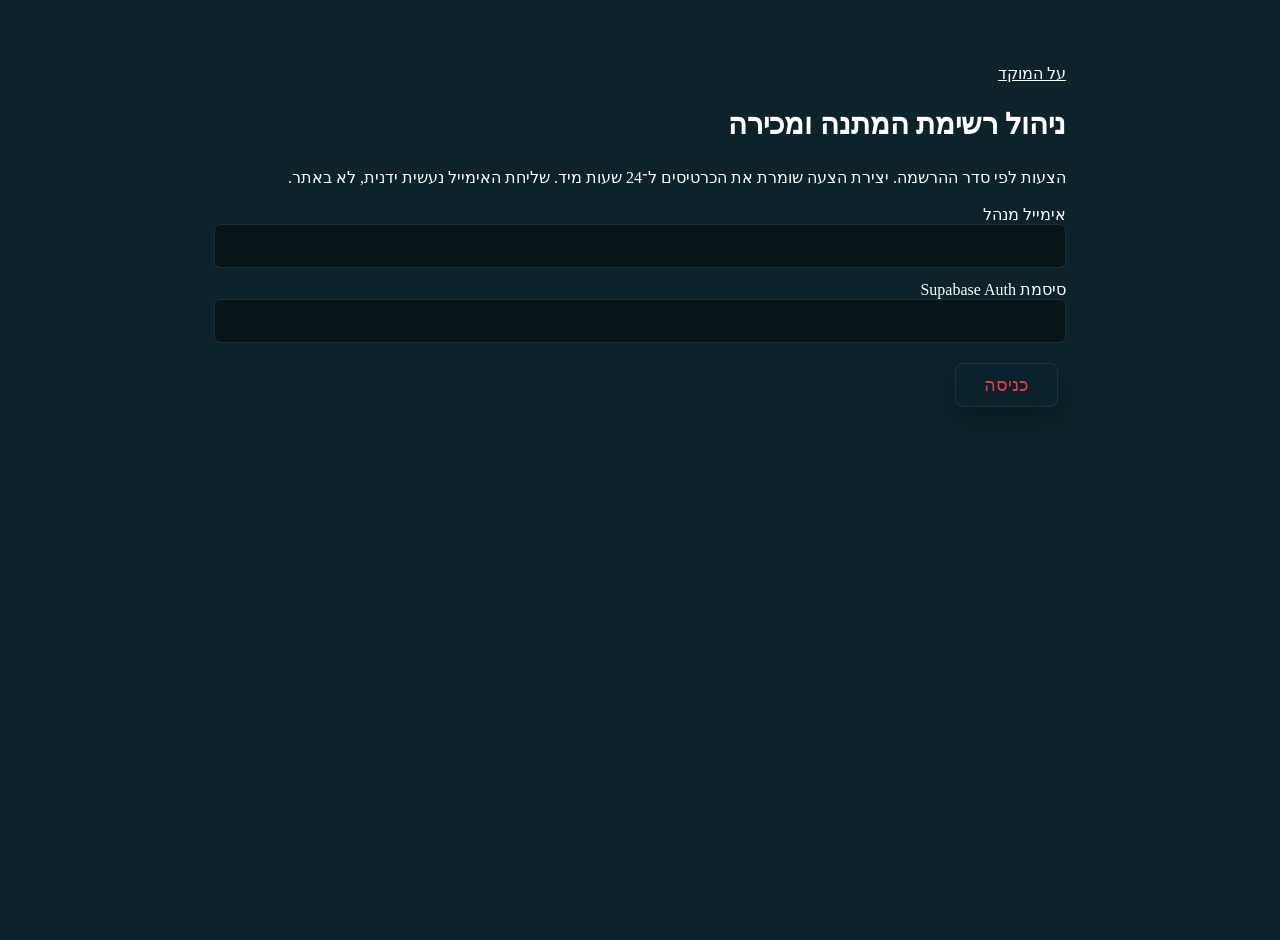
==== commit 7c3503b9: "Admin: add copy-all-waitlist-emails control (step 1/2: HTML)" ====
--- a/admin.html
+++ b/admin.html
@@ -1 +1 @@
-<!doctype html><html lang="he" dir="rtl"><head><meta charset="UTF-8"><meta name="viewport" content="width=device-width,initial-scale=1"><meta name="referrer" content="no-referrer"><meta name="robots" content="noindex,nofollow"><title>על המוקד | ניהול כרטיסים</title><link rel="stylesheet" href="css/style.css"><link rel="stylesheet" href="css/tickets-pages.css"></head><body><main class="tickets-page"><a href="./">על המוקד</a><h1>ניהול רשימת המתנה ומכירה</h1><p>הצעות לפי סדר ההרשמה. יצירת הצעה שומרת את הכרטיסים ל־24 שעות מיד. שליחת האימייל נעשית ידנית, לא באתר.</p><form id="adminLogin"><label>אימייל מנהל<input id="adminEmail" type="email" class="form-control" required autocomplete="username" dir="ltr"></label><label>סיסמת Supabase Auth<input id="adminPassword" type="password" class="form-control" required autocomplete="current-password"></label><button class="btn">כניסה</button></form><p id="adminMessage" role="status"></p><section id="adminWorkspace" hidden><button class="btn" id="adminRefresh">רענון</button><button class="btn" id="adminLogout">יציאה</button><h2>הצעות ומכירות</h2><div id="adminListings"></div><h2>תור המתנה</h2><div id="adminQueue"></div><h2>טיוטה מוכנה לשליחה ידנית</h2><p>בדקו נמען ותוכן לפני השליחה. פתיחת טיוטה אינה שולחת אימייל. פרטי קשר נחשפים רק לאחר אישור הקונה.</p><div id="adminDraft" hidden><p id="draftTo"></p><p id="draftSubject"></p><textarea id="draftBody" readonly></textarea><a id="draftMailto">פתיחת טיוטת אימייל</a><button id="draftCopy" class="btn">העתקת הטקסט</button></div></section></main><script src="js/tickets-config.js"></script><script src="js/tickets-i18n.js"></script><script src="js/tickets.js"></script><script src="js/tickets-admin.js"></script></body></html>
+<!doctype html><html lang="he" dir="rtl"><head><meta charset="UTF-8"><meta name="viewport" content="width=device-width,initial-scale=1"><meta name="referrer" content="no-referrer"><meta name="robots" content="noindex,nofollow"><title>על המוקד | ניהול כרטיסים</title><link rel="stylesheet" href="css/style.css"><link rel="stylesheet" href="css/tickets-pages.css"></head><body><main class="tickets-page"><a href="./">על המוקד</a><h1>ניהול רשימת המתנה ומכירה</h1><p>הצעות לפי סדר ההרשמה. יצירת הצעה שומרת את הכרטיסים ל־24 שעות מיד. שליחת האימייל נעשית ידנית, לא באתר.</p><form id="adminLogin"><label>אימייל מנהל<input id="adminEmail" type="email" class="form-control" required autocomplete="username" dir="ltr"></label><label>סיסמת Supabase Auth<input id="adminPassword" type="password" class="form-control" required autocomplete="current-password"></label><button class="btn">כניסה</button></form><p id="adminMessage" role="status"></p><section id="adminWorkspace" hidden><button class="btn" id="adminRefresh">רענון</button><button class="btn" id="adminLogout">יציאה</button><h2>הצעות ומכירות</h2><div id="adminListings"></div><h2>תור המתנה</h2><p><select id="adminEmailEvent" class="form-control"><option value="">כל האירועים</option></select> <button class="btn" id="copyEmails">העתקת כל המיילים</button></p><div id="adminQueue"></div><h2>טיוטה מוכנה לשליחה ידנית</h2><p>בדקו נמען ותוכן לפני השליחה. פתיחת טיוטה אינה שולחת אימייל. פרטי קשר נחשפים רק לאחר אישור הקונה.</p><div id="adminDraft" hidden><p id="draftTo"></p><p id="draftSubject"></p><textarea id="draftBody" readonly></textarea><a id="draftMailto">פתיחת טיוטת אימייל</a><button id="draftCopy" class="btn">העתקת הטקסט</button></div></section></main><script src="js/tickets-config.js"></script><script src="js/tickets-i18n.js"></script><script src="js/tickets.js"></script><script src="js/tickets-admin.js"></script></body></html>
--- a/css/style.css
+++ b/css/style.css
@@ -2756,3 +2756,17 @@
 .ticket-seller-intro { margin: 14px 0 6px; font-weight: 600; }
 .ticket-switch { display: block; margin: 14px auto 0; padding: 8px; background: none; border: 0; color: inherit; opacity: .7; font: inherit; font-size: .85rem; text-decoration: underline; cursor: pointer; }
 .ticket-switch:hover, .ticket-switch:focus-visible { opacity: 1; }
+
+/* Modal scrollbars: thin, rounded, semi-transparent, in the dark palette. */
+.event-modal-content {
+    scrollbar-width: thin;
+    scrollbar-color: rgba(255, 255, 255, 0.22) transparent;
+}
+.event-modal-content::-webkit-scrollbar { width: 6px; }
+.event-modal-content::-webkit-scrollbar-track { background: transparent; margin: 14px 0; }
+.event-modal-content::-webkit-scrollbar-thumb {
+    background: rgba(255, 255, 255, 0.22);
+    border-radius: 999px;
+}
+.event-modal-content::-webkit-scrollbar-thumb:hover { background: rgba(255, 255, 255, 0.4); }
+.event-modal-content::-webkit-scrollbar-button { display: none; width: 0; height: 0; }
--- a/css/tickets-pages.css
+++ b/css/tickets-pages.css
@@ -9,3 +9,14 @@
 .tickets-card { border: 1px solid rgba(255,255,255,.2); border-radius: 8px; margin: 16px 0; padding: 16px; overflow-wrap: anywhere; }
 .tickets-page textarea { width: 100%; min-height: 150px; padding: 12px; box-sizing: border-box; font: inherit; background: #fff; color: #111; }
 .tickets-page [hidden] { display: none !important; }
+
+/* admin.html layout: the site-wide "section" rule makes the workspace a flex row; keep it a normal column. */
+#adminWorkspace { display: block; padding: 0; }
+#adminWorkspace h2 { font-size: 1.3rem; margin: 32px 0 12px; }
+#adminWorkspace .tickets-card p { margin: 6px 0; }
+#adminWorkspace .btn, #adminWorkspace #draftMailto { padding: 10px 20px; }
+#adminWorkspace .tickets-card .btn { display: block; width: 100%; margin: 12px 0 0; }
+#adminWorkspace #draftMailto { display: inline-block; margin: 8px 0; }
+#adminWorkspace #adminRefresh, #adminWorkspace #adminLogout, #adminWorkspace #draftCopy { margin: 8px 0 8px 8px; }
+#adminLogin .btn { padding: 10px 28px; }
+@media (max-width: 600px) { .tickets-page { margin: 16px auto; padding: 16px; } }
